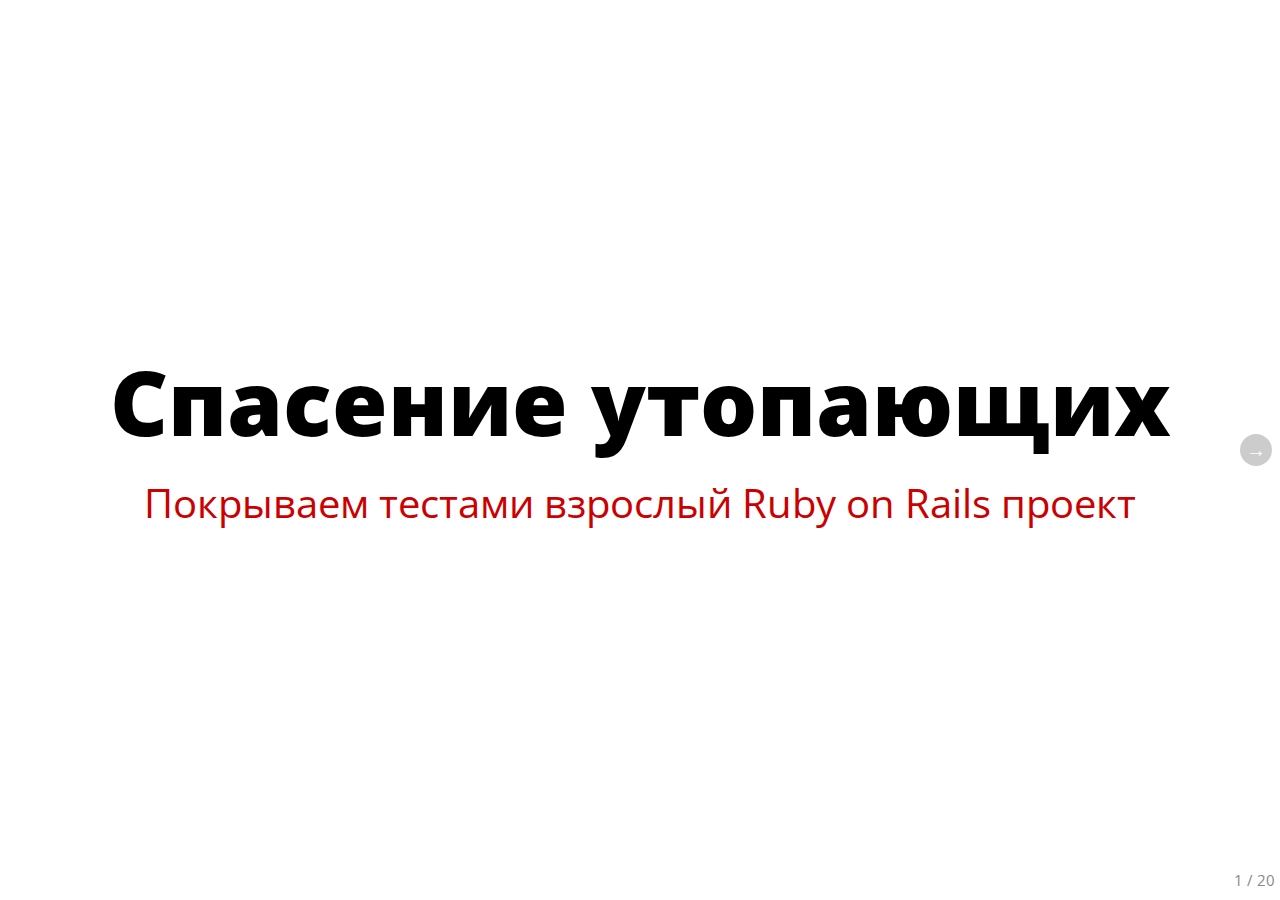
==== index.html @ 75093f3c "Renamed files" ====
<!DOCTYPE html>
<html>
  <head>
    <title>rspec_rescue_mission</title>
    <meta charset='utf-8' />
    <meta content='width=1024, user-scalable=no' name='viewport' />
    <!-- deck.js's core css -->
    <link href="deck.js/core/deck.core.css" rel="stylesheet" type="text/css"/>
    <!-- deck.js extension CSS files -->
    <link href="deck.js/extensions/codemirror/deck.codemirror.css" rel="stylesheet" type="text/css"/>
    <link href="deck.js/extensions/goto/deck.goto.css" rel="stylesheet" type="text/css"/>
    <link href="deck.js/extensions/hash/deck.hash.css" rel="stylesheet" type="text/css"/>
    <link href="deck.js/extensions/menu/deck.menu.css" rel="stylesheet" type="text/css"/>
    <link href="deck.js/extensions/navigation/deck.navigation.css" rel="stylesheet" type="text/css"/>
    <link href="deck.js/extensions/scale/deck.scale.css" rel="stylesheet" type="text/css"/>
    <link href="deck.js/extensions/status/deck.status.css" rel="stylesheet" type="text/css"/>
    <!-- all css in the css dir: Keydown CSS, your custom CSS, and themes from deck.js -->
    <link href="css/keydown.css" rel="stylesheet" type="text/css"/>
    <link href="css/default.css" rel="stylesheet" type="text/css"/>
    <link href="css/horizontal-slide.css" rel="stylesheet" type="text/css"/>
    <link href="css/rspec_rescue_mission.css" rel="stylesheet" type="text/css"/>
    <link href="css/swiss.css" rel="stylesheet" type="text/css"/>
    <!-- Modernizr (provided for legacy browsers) -->
    <script src="deck.js/support/modernizr.custom.js" type="text/javascript"></script>
  </head>
  <body class='deck-container keydown'>
    <section class='slide'>
      <div class='spacer top'></div>
      <div class='content'>
        <h1>Спасение утопающих</h1>
        
        <h2>Покрываем тестами взрослый Ruby on Rails проект</h2>
      </div>
      <div class='spacer bottom'></div>
    </section>
    <section class='slide'>
      <div class='spacer top'></div>
      <div class='content'>
        <h1>@killthekitten</h1>
        
        <h2>Николай Шебанов</h2>
      </div>
      <div class='spacer bottom'></div>
    </section>
    <section class='bottom-left full-background railsguides slide'>
      <div class='spacer top'></div>
      <div class='content'>
        <h1>Тесты естественны для RoR</h1>
      </div>
      <div class='spacer bottom'></div>
    </section>
    <section class='slide'>
      <div class='spacer top'></div>
      <div class='content'>
        <h1>И тем не менее...</h1>
      </div>
      <div class='spacer bottom'></div>
    </section>
    <section class='full-background left patsan slide'>
      <div class='spacer top'></div>
      <div class='content'>
        
      </div>
      <div class='spacer bottom'></div>
    </section>
    <section class='slide'>
      <div class='spacer top'></div>
      <div class='content'>
        <h1>Зачем?</h1>
        
        <h2>...нужны тесты, если можно и без них</h2>
      </div>
      <div class='spacer bottom'></div>
    </section>
    <section class='bablo bottom-left full-background slide'>
      <div class='spacer top'></div>
      <div class='content'>
        <h1>Тесты экономят $$$</h1>
      </div>
      <div class='spacer bottom'></div>
    </section>
    <section class='slide'>
      <div class='spacer top'></div>
      <div class='content'>
        <h1>Тогда почему их нет?</h1>
        
        <h2>(тестов)</h2>
      </div>
      <div class='spacer bottom'></div>
    </section>
    <section class='left slide'>
      <div class='spacer top'></div>
      <div class='content'>
        <h1>Тестов нет потому, что:</h1>
        
        <ol>
        <li>"Есть задачи поважнее"</li>
        <li>Мешают на стадии прототипа</li>
        <li>Команда не имеет опыта тестирования</li>
        <li>...</li>
        </ol>
      </div>
      <div class='spacer bottom'></div>
    </section>
    <section class='left slide'>
      <div class='spacer top'></div>
      <div class='content'>
        <h1>Как результат, с каждым новым релизом:</h1>
        
        <ol>
        <li>Больнее выкатывать релиз</li>
        <li>Дольше разрабатывать новые фичи</li>
        <li>Труднее рефакторить</li>
        <li>Тесты откладываются в самый дальний ящик</li>
        </ol>
      </div>
      <div class='spacer bottom'></div>
    </section>
    <section class='bottom-left full-background slide success'>
      <div class='spacer top'></div>
      <div class='content'>
        <h1>Бизнес теряет деньги</h1>
      </div>
      <div class='spacer bottom'></div>
    </section>
    <section class='bottom-right full-background slide success2'>
      <div class='spacer top'></div>
      <div class='content'>
        <h1>Программист теряет работу</h1>
      </div>
      <div class='spacer bottom'></div>
    </section>
    <section class='full-background rescue slide top-left'>
      <div class='spacer top'></div>
      <div class='content'>
        <h1>Надо спасать ситуацию</h1>
      </div>
      <div class='spacer bottom'></div>
    </section>
    <section class='left slide'>
      <div class='spacer top'></div>
      <div class='content'>
        <h1>Работа над ошибками</h1>
        
        <ul>
        <li>Спеки - не доп. задача, спеки - часть задачи</li>
        <li>Долго пишет спеки тот, кто делает это плохо</li>
        <li>"Потом допишу" Driven Development</li>
        <li>Нужно менять воркфлоу</li>
        </ul>
      </div>
      <div class='spacer bottom'></div>
    </section>
    <section class='left slide'>
      <div class='spacer top'></div>
      <div class='content'>
        <h1>Фигакс-фигакс и в продакшн</h1>
        
        <ul>
        <li>Читаем условия задачи</li>
        <li>Коммитим решение</li>
        <li>...</li>
        <li>PROFIT</li>
        </ul>
      </div>
      <div class='spacer bottom'></div>
    </section>
    <section class='left slide'>
  <div class='spacer top'></div>
  <div class='content'>
    <h1>Делаем по науке</h1>

<ul>
<li>Читаем условия задачи</li>
<li><strong>Пишем тесты</strong></li>
<li>Коммитим <strong>протестированное</strong> решение</li>
<li><strong>Code Review + CI Server</strong></li>
<li>...</li>
<li>PROFIT</li>
</ul>
  </div>
  <div class='spacer bottom'></div>
</section>
    <section class='slide'>
  <div class='spacer top'></div>
  <div class='content'>
    <h1>Инструментарий</h1>
    
    <p><textarea class='code' display='none' mode='ruby'>group :test, :development do&#x000A;  gem 'factory_girl'&#x000A;  gem 'factory_girl_rails'&#x000A;  gem 'rspec-rails'&#x000A;  #gem 'capybara'&#x000A;  #gem 'capybara-webkit'&#x000A;  gem 'rr'&#x000A;  gem 'simplecov', require: false&#x000A;  gem 'shoulda'&#x000A;  gem 'webmock'&#x000A;  gem 'simplecov', require: false&#x000A;end&#x000A;&#x000A;group :development do&#x000A;  gem 'guard-rspec'&#x000A;  gem 'terminal-notifier-guard'&#x000A;end</textarea>
</p>
  </div>
  <div class='spacer bottom'></div>
</section>
    <section class='slide'>
  <div class='spacer top'></div>
  <div class='content'>
    <h1>simplecov</h1>
    
    <p><textarea class='code' display='none' mode='ruby'>if ENV['RCOV']&#x000A;  require 'simplecov'&#x000A;  SimpleCov.start&#x000A;end</textarea>
</p>
  </div>
  <div class='spacer bottom'></div>
</section>
    <section class='full-background simplecov slide'>
      <div class='spacer top'></div>
      <div class='content'>
        
      </div>
      <div class='spacer bottom'></div>
    </section>
    <section class='slide'>
      <div class='spacer top'></div>
      <div class='content'>
        <h1>Спасибо!</h1>
        
        <h2>Вопросы?</h2>
        
        <h2>@killthekitten, <a href="http://killtekitten.github.io/testing_from_scratch_talk/">http://killthekitten.github.io/testing_from_scratch_talk/</a></h2>
      </div>
      <div class='spacer bottom'></div>
    </section>
    <!-- deck.js navigation extension -->
    <a class='deck-prev-link' href='#' title='Previous'>&#8592;</a>
    <a class='deck-next-link' href='#' title='Next'>&#8594;</a>
    <!-- deck.js hash extension -->
    <a class='deck-permalink' href='.' title='Permalink to this slide'>#</a>
    <!-- deck.js status extension -->
    <p class='deck-status'>
      <span class='deck-status-current'></span>
      /
      <span class='deck-status-total'></span>
    </p>
    <!-- jQuery & deck.js -->
    <script src="deck.js/support/jquery.1.6.4.min.js" type="text/javascript"></script>
    <script src="deck.js/core/deck.core.js" type="text/javascript"></script>
    <!-- deck.js extension JS files -->
    <script src="deck.js/extensions/codemirror/codemirror.js" type="text/javascript"></script>
    <script src="deck.js/extensions/codemirror/deck.codemirror.js" type="text/javascript"></script>
    <script src="deck.js/extensions/codemirror/mode/clike/clike.js" type="text/javascript"></script>
    <script src="deck.js/extensions/codemirror/mode/clojure/clojure.js" type="text/javascript"></script>
    <script src="deck.js/extensions/codemirror/mode/coffeescript/coffeescript.js" type="text/javascript"></script>
    <script src="deck.js/extensions/codemirror/mode/css/css.js" type="text/javascript"></script>
    <script src="deck.js/extensions/codemirror/mode/diff/diff.js" type="text/javascript"></script>
    <script src="deck.js/extensions/codemirror/mode/haskell/haskell.js" type="text/javascript"></script>
    <script src="deck.js/extensions/codemirror/mode/htmlmixed/htmlmixed.js" type="text/javascript"></script>
    <script src="deck.js/extensions/codemirror/mode/javascript/javascript.js" type="text/javascript"></script>
    <script src="deck.js/extensions/codemirror/mode/lua/lua.js" type="text/javascript"></script>
    <script src="deck.js/extensions/codemirror/mode/php/php.js" type="text/javascript"></script>
    <script src="deck.js/extensions/codemirror/mode/plsql/plsql.js" type="text/javascript"></script>
    <script src="deck.js/extensions/codemirror/mode/python/python.js" type="text/javascript"></script>
    <script src="deck.js/extensions/codemirror/mode/r/r.js" type="text/javascript"></script>
    <script src="deck.js/extensions/codemirror/mode/rst/rst.js" type="text/javascript"></script>
    <script src="deck.js/extensions/codemirror/mode/ruby/ruby.js" type="text/javascript"></script>
    <script src="deck.js/extensions/codemirror/mode/scheme/scheme.js" type="text/javascript"></script>
    <script src="deck.js/extensions/codemirror/mode/smalltalk/smalltalk.js" type="text/javascript"></script>
    <script src="deck.js/extensions/codemirror/mode/sparql/sparql.js" type="text/javascript"></script>
    <script src="deck.js/extensions/codemirror/mode/stex/stex.js" type="text/javascript"></script>
    <script src="deck.js/extensions/codemirror/mode/velocity/velocity.js" type="text/javascript"></script>
    <script src="deck.js/extensions/codemirror/mode/xml/xml.js" type="text/javascript"></script>
    <script src="deck.js/extensions/codemirror/mode/xmlpure/xmlpure.js" type="text/javascript"></script>
    <script src="deck.js/extensions/codemirror/mode/yaml/yaml.js" type="text/javascript"></script>
    <script src="deck.js/extensions/goto/deck.goto.js" type="text/javascript"></script>
    <script src="deck.js/extensions/hash/deck.hash.js" type="text/javascript"></script>
    <script src="deck.js/extensions/menu/deck.menu.js" type="text/javascript"></script>
    <script src="deck.js/extensions/navigation/deck.navigation.js" type="text/javascript"></script>
    <script src="deck.js/extensions/scale/deck.scale.js" type="text/javascript"></script>
    <script src="deck.js/extensions/status/deck.status.js" type="text/javascript"></script>
    <!-- your custom JS here, including call to initialize deck.js-codemirror -->
    <script src="js/rspec_rescue_mission.js" type="text/javascript"></script>
    <!-- Initialize the deck. -->
    <script type='text/javascript'>
      $(function() { $.deck('.slide'); });
    </script>
  </body>
</html>
---- deck.js/core/deck.core.css ----
html {
  height: 100%;
}

.deck-container {
  position: relative;
  height: 100%;
  width: 70%;
  margin: 0 auto;
  padding: 0 48px;
  font-size: 16px;
  line-height: 1.25;
  overflow: hidden;
  /* Resets and base styles from HTML5 Boilerplate */
  /* End HTML5 Boilerplate adaptations */
}
.js .deck-container {
  visibility: hidden;
}
.ready .deck-container {
  visibility: visible;
}
.touch .deck-container {
  -webkit-text-size-adjust: none;
}
.deck-container div, .deck-container span, .deck-container object, .deck-container iframe,
.deck-container h1, .deck-container h2, .deck-container h3, .deck-container h4, .deck-container h5, .deck-container h6, .deck-container p, .deck-container blockquote, .deck-container pre,
.deck-container abbr, .deck-container address, .deck-container cite, .deck-container code, .deck-container del, .deck-container dfn, .deck-container em, .deck-container img, .deck-container ins, .deck-container kbd, .deck-container q, .deck-container samp,
.deck-container small, .deck-container strong, .deck-container sub, .deck-container sup, .deck-container var, .deck-container b, .deck-container i, .deck-container dl, .deck-container dt, .deck-container dd, .deck-container ol, .deck-container ul, .deck-container li,
.deck-container fieldset, .deck-container form, .deck-container label, .deck-container legend,
.deck-container table, .deck-container caption, .deck-container tbody, .deck-container tfoot, .deck-container thead, .deck-container tr, .deck-container th, .deck-container td,
.deck-container article, .deck-container aside, .deck-container canvas, .deck-container details, .deck-container figcaption, .deck-container figure,
.deck-container footer, .deck-container header, .deck-container hgroup, .deck-container menu, .deck-container nav, .deck-container section, .deck-container summary,
.deck-container time, .deck-container mark, .deck-container audio, .deck-container video {
  margin: 0;
  padding: 0;
  border: 0;
  font-size: 100%;
  font: inherit;
  vertical-align: baseline;
}
.deck-container article, .deck-container aside, .deck-container details, .deck-container figcaption, .deck-container figure,
.deck-container footer, .deck-container header, .deck-container hgroup, .deck-container menu, .deck-container nav, .deck-container section {
  display: block;
}
.deck-container blockquote, .deck-container q {
  quotes: none;
}
.deck-container blockquote:before, .deck-container blockquote:after, .deck-container q:before, .deck-container q:after {
  content: "";
  content: none;
}
.deck-container ins {
  background-color: #ff9;
  color: #000;
  text-decoration: none;
}
.deck-container mark {
  background-color: #ff9;
  color: #000;
  font-style: italic;
  font-weight: bold;
}
.deck-container del {
  text-decoration: line-through;
}
.deck-container abbr[title], .deck-container dfn[title] {
  border-bottom: 1px dotted;
  cursor: help;
}
.deck-container table {
  border-collapse: collapse;
  border-spacing: 0;
}
.deck-container hr {
  display: block;
  height: 1px;
  border: 0;
  border-top: 1px solid #ccc;
  margin: 1em 0;
  padding: 0;
}
.deck-container input, .deck-container select {
  vertical-align: middle;
}
.deck-container select, .deck-container input, .deck-container textarea, .deck-container button {
  font: 99% sans-serif;
}
.deck-container pre, .deck-container code, .deck-container kbd, .deck-container samp {
  font-family: monospace, sans-serif;
}
.deck-container a {
  -webkit-tap-highlight-color: rgba(0, 0, 0, 0);
}
.deck-container a:hover, .deck-container a:active {
  outline: none;
}
.deck-container ul, .deck-container ol {
  margin-left: 2em;
  vertical-align: top;
}
.deck-container ol {
  list-style-type: decimal;
}
.deck-container nav ul, .deck-container nav li {
  margin: 0;
  list-style: none;
  list-style-image: none;
}
.deck-container small {
  font-size: 85%;
}
.deck-container strong, .deck-container th {
  font-weight: bold;
}
.deck-container td {
  vertical-align: top;
}
.deck-container sub, .deck-container sup {
  font-size: 75%;
  line-height: 0;
  position: relative;
}
.deck-container sup {
  top: -0.5em;
}
.deck-container sub {
  bottom: -0.25em;
}
.deck-container textarea {
  overflow: auto;
}
.ie6 .deck-container legend, .ie7 .deck-container legend {
  margin-left: -7px;
}
.deck-container input[type="radio"] {
  vertical-align: text-bottom;
}
.deck-container input[type="checkbox"] {
  vertical-align: bottom;
}
.deck-container .ie7 input[type="checkbox"] {
  vertical-align: baseline;
}
.deck-container .ie6 input {
  vertical-align: text-bottom;
}
.deck-container label, .deck-container input[type="button"], .deck-container input[type="submit"], .deck-container input[type="image"], .deck-container button {
  cursor: pointer;
}
.deck-container button, .deck-container input, .deck-container select, .deck-container textarea {
  margin: 0;
}
.deck-container input:invalid, .deck-container textarea:invalid {
  border-radius: 1px;
  -moz-box-shadow: 0px 0px 5px red;
  -webkit-box-shadow: 0px 0px 5px red;
  box-shadow: 0px 0px 5px red;
}
.deck-container input:invalid .no-boxshadow, .deck-container textarea:invalid .no-boxshadow {
  background-color: #f0dddd;
}
.deck-container button {
  width: auto;
  overflow: visible;
}
.ie7 .deck-container img {
  -ms-interpolation-mode: bicubic;
}
.deck-container, .deck-container select, .deck-container input, .deck-container textarea {
  color: #444;
}
.deck-container a {
  color: #607890;
}
.deck-container a:hover, .deck-container a:focus {
  color: #036;
}
.deck-container a:link {
  -webkit-tap-highlight-color: #fff;
}
.deck-container h1 {
  font-size: 4.5em;
  font-weight: bold;
  /*text-align: center;*/
  padding-top: 1em;
}
.csstransforms .deck-container h1 {
  padding: 0 48px;
  position: absolute;
  left: 0;
  right: 0;
  top: 50%;
  -webkit-transform: translate3d(0, -50%, 0);
  -moz-transform: translate(0, -50%);
  -ms-transform: translate(0, -50%);
  -o-transform: translate(0, -50%);
  transform: translate3d(0, -50%, 0);
}
.deck-container h2 {
  font-size: 2.25em;
  font-weight: bold;
  padding-top: .5em;
  margin: 0 0 .66666em 0;
  border-bottom: 3px solid #888;
}
.deck-container h3 {
  font-size: 1.4375em;
  font-weight: bold;
  margin-bottom: .30435em;
}
.deck-container h4 {
  font-size: 1.25em;
  font-weight: bold;
  margin-bottom: .25em;
}
.deck-container h5 {
  font-size: 1.125em;
  font-weight: bold;
  margin-bottom: .2222em;
}
.deck-container h6 {
  font-size: 1em;
  font-weight: bold;
}
.deck-container img, .deck-container iframe, .deck-container video {
  display: block;
  max-width: 100%;
}
.deck-container video, .deck-container iframe, .deck-container img {
  display: block;
  margin: 0 auto;
}
.deck-container p, .deck-container blockquote, .deck-container iframe, .deck-container img, .deck-container ul, .deck-container ol, .deck-container pre, .deck-container video {
  margin-bottom: 1em;
}
.deck-container pre {
  white-space: pre;
  white-space: pre-wrap;
  word-wrap: break-word;
  padding: 1em;
  border: 1px solid #888;
}
.deck-container em {
  font-style: italic;
}
.deck-container li {
  padding: .25em 0;
  vertical-align: middle;
}
.deck-container.deck-loading {
  display: none;
}

.slide {
  width: auto;
  min-height: 100%;
  position: relative;
}

.deck-before, .deck-previous, .deck-next, .deck-after {
  position: absolute;
  left: -999em;
  top: -999em;
}

.deck-current {
  z-index: 2;
}

.slide .slide {
  visibility: hidden;
  position: static;
  min-height: 0;
}

.deck-child-current {
  position: static;
  z-index: 2;
}
.deck-child-current .slide {
  visibility: hidden;
}
.deck-child-current .deck-previous, .deck-child-current .deck-before, .deck-child-current .deck-current {
  visibility: visible;
}

body.deck-container {
  overflow: visible;
}

@media all and (orientation:portrait) {}
@media all and (orientation:landscape) {}
@media screen and (max-device-width: 480px) {
  /* html { -webkit-text-size-adjust:none; -ms-text-size-adjust:none; } */
}

@media print {
  * {
    background: transparent !important;
    color: black !important;
    text-shadow: none !important;
    filter: none !important;
    -ms-filter: none !important;
    -webkit-box-reflect: none !important;
    -moz-box-reflect: none !important;
    -webkit-box-shadow: none !important;
    -moz-box-shadow: none !important;
    box-shadow: none !important;
  }
  * :before, * :after {
    display: none !important;
  }

  a, a:visited {
    color: #444 !important;
    text-decoration: underline;
  }

  a[href]:after {
    content: " (" attr(href) ")";
  }

  abbr[title]:after {
    content: " (" attr(title) ")";
  }

  .ir a:after, a[href^="javascript:"]:after, a[href^="#"]:after {
    content: "";
  }

  pre, blockquote {
    border: 1px solid #999;
    page-break-inside: avoid;
  }

  thead {
    display: table-header-group;
  }

  tr, img {
    page-break-inside: avoid;
  }

  @page {
    margin: 0.5cm;
}

  p, h2, h3 {
    orphans: 3;
    widows: 3;
  }

  h2, h3 {
    page-break-after: avoid;
  }

  .slide {
    position: static !important;
    visibility: visible !important;
    display: block !important;
    -webkit-transform: none !important;
    -moz-transform: none !important;
    -o-transform: none !important;
    -ms-transform: none !important;
    transform: none !important;
    opacity:1 !important;
  }

  h1 {
    -webkit-transform: none !important;
    -moz-transform: none !important;
    -o-transform: none !important;
    -ms-transform: none !important;
    transform: none !important;
    padding: 0 !important;
    position: static !important;
  }

  .deck-container > .slide {
    page-break-after: always;
  }

  .deck-container {
    width: 100% !important;
    height: auto !important;
    padding: 0 !important;
    display: block !important;
  }

  script {
    display: none;
  }
}
---- deck.js/extensions/codemirror/deck.codemirror.css ----
.deck-container .slide {
  font-weight: normal; }
  .deck-container .slide .deck-codemirror-result {
    border: 1px solid #ddd;
    border-top: none;
    padding: 10px;
    font-family: monospace; }
  .deck-container .slide .CodeMirror {
    line-height: 1em;
    font-family: monospace;
    overflow: auto;
    height: 100%;
    border: 1px solid #ddd; }
    .deck-container .slide .CodeMirror .button {
      padding: 5px;
      cursor: pointer;
      background-color: #ddd;
      position: relative;
      float: right;
      font-size: 11px;
      line-height: 16px;
      padding: 2px 6px;
      margin-bottom: -20px;
      margin-right: 10px;
      border-radius: 4px;
      -moz-border-radius: 4px;
      -webkit-border-radius: 4px;
      z-index: 1;
      top: 8px; }
    .deck-container .slide .CodeMirror .button:hover {
      background-color: #eee; }
  .deck-container .slide .CodeMirror-scroll {
    /* overflow: auto; */
    /* This is needed to prevent an IE[67] bug where the scrolled content
       is visible outside of the scrolling box. */
    position: relative;
    height: auto;
    overflow-y: hidden;
    overflow-x: auto;
    width: 100%; }
  .deck-container .slide .CodeMirror-gutter {
    position: absolute;
    left: 0;
    top: 0;
    z-index: 10;
    background-color: #f7f7f7;
    border-right: 1px solid #eee;
    min-width: 2em;
    height: 100%; }
  .deck-container .slide .CodeMirror-gutter-text {
    color: #aaa;
    text-align: right;
    padding: .4em .2em .4em .4em; }
  .deck-container .slide .CodeMirror-lines {
    padding: .4em; }
  .deck-container .slide .CodeMirror pre {
    -moz-border-radius: 0;
    -webkit-border-radius: 0;
    -o-border-radius: 0;
    border-radius: 0;
    border-width: 0;
    margin: 0;
    padding: 0;
    background: transparent;
    font-family: inherit;
    font-size: inherit;
    padding: 0;
    margin: 0;
    white-space: pre;
    word-wrap: normal; }
  .deck-container .slide .CodeMirror textarea {
    font-family: inherit !important;
    font-size: inherit !important; }
  .deck-container .slide .CodeMirror-cursor {
    z-index: 10;
    position: absolute;
    visibility: hidden;
    border-left: 1px solid black !important; }
  .deck-container .slide .CodeMirror-focused .CodeMirror-cursor {
    visibility: visible; }
  .deck-container .slide span.CodeMirror-selected {
    background: #ccc !important;
    color: HighlightText !important; }
  .deck-container .slide .CodeMirror-focused span.CodeMirror-selected {
    background: Highlight !important; }
  .deck-container .slide .CodeMirror-matchingbracket {
    color: #0f0 !important; }
  .deck-container .slide .CodeMirror-nonmatchingbracket {
    color: #f22 !important; }
---- deck.js/extensions/goto/deck.goto.css ----
.deck-container .goto-form {
  position: absolute;
  z-index: 3;
  bottom: 10px;
  left: 50%;
  height: 1.75em;
  margin: 0 0 0 -7.125em;
  line-height: 1.75em;
  padding: 0.625em;
  display: none;
  background: #ccc;
  overflow: hidden;
}
.borderradius .deck-container .goto-form {
  -webkit-border-radius: 10px;
  -moz-border-radius: 10px;
  border-radius: 10px;
}
.deck-container .goto-form label {
  font-weight: bold;
}
.deck-container .goto-form label, .deck-container .goto-form input {
  display: inline-block;
  font-family: inherit;
}

.deck-goto .goto-form {
  display: block;
}

#goto-slide {
  width: 4.375em;
  margin: 0 0.625em;
  height: 1.4375em;
}

@media print {
  .goto-form, #goto-slide {
    display: none !important;
  }
}
---- deck.js/extensions/hash/deck.hash.css ----
.deck-container .deck-permalink {
  display: none;
  position: absolute;
  z-index: 4;
  bottom: 30px;
  right: 0;
  width: 48px;
  text-align: center;
}

.no-history .deck-container:hover .deck-permalink {
  display: block;
}
---- deck.js/extensions/menu/deck.menu.css ----
.deck-menu > .slide {
  float: left;
  width: 22%;
  height: 22%;
  min-height: 0;
  margin: 1%;
  font-size: 0.22em;
  overflow: hidden;
  padding: 0 0.5%;
}
.deck-menu .slide {
  background: #eee;
  position: relative;
  left: 0;
  top: 0;
  visibility: visible;
  cursor: pointer;
}
.deck-menu iframe, .deck-menu img, .deck-menu video {
  max-width: 100%;
}
.deck-menu .deck-current, .no-touch .deck-menu .slide:hover {
  background: #ddf;
}
---- deck.js/extensions/navigation/deck.navigation.css ----
.deck-container .deck-prev-link, .deck-container .deck-next-link {
  display: none;
  position: absolute;
  z-index: 3;
  top: 50%;
  width: 32px;
  height: 32px;
  margin-top: -16px;
  font-size: 20px;
  font-weight: bold;
  line-height: 32px;
  vertical-align: middle;
  text-align: center;
  text-decoration: none;
  color: #fff;
  background: #888;
}
.borderradius .deck-container .deck-prev-link, .borderradius .deck-container .deck-next-link {
  -webkit-border-radius: 16px;
  -moz-border-radius: 16px;
  border-radius: 16px;
}
.deck-container .deck-prev-link:hover, .deck-container .deck-prev-link:focus, .deck-container .deck-prev-link:active, .deck-container .deck-prev-link:visited, .deck-container .deck-next-link:hover, .deck-container .deck-next-link:focus, .deck-container .deck-next-link:active, .deck-container .deck-next-link:visited {
  color: #fff;
}
.deck-container .deck-prev-link {
  left: 8px;
}
.deck-container .deck-next-link {
  right: 8px;
}
.deck-container:hover .deck-prev-link, .deck-container:hover .deck-next-link {
  display: block;
}
.deck-container:hover .deck-prev-link.deck-nav-disabled, .touch .deck-container:hover .deck-prev-link, .deck-container:hover .deck-next-link.deck-nav-disabled, .touch .deck-container:hover .deck-next-link {
  display: none;
}

@media print {
  .deck-prev-link, .deck-next-link {
    display: none !important;
  }
}
---- deck.js/extensions/scale/deck.scale.css ----
.csstransforms .deck-container.deck-scale {
  width: auto;
  -webkit-transform-origin: 50% 0;
  -moz-transform-origin: 50% 0;
  -o-transform-origin: 50% 0;
  -ms-transform-origin: 50% 0;
  transform-origin: 50% 0;
}
.csstransforms .deck-container.deck-scale.deck-menu {
  width: 70%;
  -webkit-transform: none !important;
  -moz-transform: none !important;
  -o-transform: none !important;
  -ms-transform: none !important;
  transform: none !important;
}
---- deck.js/extensions/status/deck.status.css ----
.deck-container .deck-status {
  position: absolute;
  bottom: 10px;
  right: 5px;
  color: #888;
  z-index: 3;
  margin: 0;
}

@media print {
  .deck-status {
    display: none;
  }
}
---- css/keydown.css ----
@import url(http://fonts.googleapis.com/css?family=Open+Sans:400,700,800);
/* Reset deck.core.css */
.keydown.deck-container h1 {
  font-weight: normal;
  text-align: left;
  padding-top: 0; }

/* Reset deck.core.css */
.csstransforms .deck-container .slide h1 {
  padding: 0;
  left: auto;
  right: auto;
  top: auto;
  position: relative;
  -webkit-transform: none;
  -moz-transform: none;
  -ms-transform: none;
  -o-transform: none;
  transform: none; }
.csstransforms .deck-container .slide h2 {
  border: none; }

html {
  font-size: 20px; }

body {
  height: 100%;
  margin: 0;
  padding: 0;
  background-color: #d7d7d7; }

.keydown.deck-container {
  display: -webkit-box;
  display: -moz-box;
  display: -ms-box;
  display: box;
  -webkit-box-orient: vertical;
  -moz-box-orient: vertical;
  -ms-box-orient: vertical;
  box-orient: vertical;
  -webkit-box-align: center;
  -moz-box-align: center;
  -ms-box-align: center;
  box-align: center;
  -webkit-box-pack: center;
  -moz-box-pack: center;
  -ms-box-pack: center;
  box-pack: center; }
  .keydown.deck-container h1 {
    font-family: "Open Sans", "Helvetica Neue", sans-serif;
    font-size: 4.5rem;
    font-weight: 800;
    color: black;
    text-align: none; }
  .keydown.deck-container h2, .keydown.deck-container h3, .keydown.deck-container h4, .keydown.deck-container h5, .keydown.deck-container p, .keydown.deck-container li {
    font-family: "Open Sans", "Helvetica Neue", sans-serif;
    font-weight: normal; }
  .keydown.deck-container h2 {
    font-size: 3.75rem; }
  .keydown.deck-container h3 {
    font-size: 3rem; }
  .keydown.deck-container h4 {
    font-size: 2.25rem; }
  .keydown.deck-container p, .keydown.deck-container li {
    font-size: 2rem; }
  .keydown.deck-container .deck-status {
    font-size: .75rem; }
  .keydown.deck-container .slide {
    display: -webkit-box;
    display: -moz-box;
    display: -ms-box;
    display: box;
    -webkit-box-orient: vertical;
    -moz-box-orient: vertical;
    -ms-box-orient: vertical;
    box-orient: vertical;
    -webkit-box-align: center;
    -moz-box-align: center;
    -ms-box-align: center;
    box-align: center;
    -webkit-box-pack: center;
    -moz-box-pack: center;
    -ms-box-pack: center;
    box-pack: center;
    background-color: white; }
    .keydown.deck-container .slide.full-background {
      -webkit-background-size: cover;
      -moz-background-size: cover;
      -o-background-size: cover;
      background-size: cover;
      display: -webkit-box;
      display: -moz-box;
      display: -ms-box;
      display: box;
      -webkit-box-orient: vertical;
      -moz-box-orient: vertical;
      -ms-box-orient: vertical;
      box-orient: vertical;
      -webkit-box-align: start;
      -moz-box-align: start;
      -ms-box-align: start;
      box-align: start;
      -webkit-box-pack: start;
      -moz-box-pack: start;
      -ms-box-pack: start;
      box-pack: start; }
      .keydown.deck-container .slide.full-background.railsguides {
        background-image: url(../images/railsguides.png); }
      .keydown.deck-container .slide.full-background.patsan {
        background-image: url(../images/patsan.png); }
      .keydown.deck-container .slide.full-background.bablo {
        background-image: url(../images/bablo.jpg); }
      .keydown.deck-container .slide.full-background.success {
        background-image: url(../images/success.png); }
      .keydown.deck-container .slide.full-background.success2 {
        background-image: url(../images/success2.jpg); }
      .keydown.deck-container .slide.full-background.rescue {
        background-image: url(../images/rescue.jpg); }
      .keydown.deck-container .slide.full-background.simplecov {
        background-image: url(../images/simplecov.png); }
      .keydown.deck-container .slide.full-background h1 {
        display: inline;
        position: absolute;
        background-color: rgba(0, 0, 0, 0.7);
        font-weight: normal;
        font-size: 3.5rem;
        padding: 1rem;
        color: #eee; }
      .keydown.deck-container .slide.full-background.bottom-left h1 {
        left: 0;
        bottom: 20%; }
      .keydown.deck-container .slide.full-background.top-left h1 {
        left: 0;
        top: 20%; }
      .keydown.deck-container .slide.full-background.bottom-right h1 {
        right: 0;
        bottom: 20%; }
      .keydown.deck-container .slide.full-background.top-right h1 {
        right: 0;
        top: 20%; }
    .keydown.deck-container .slide.left {
      display: -webkit-box;
      display: -moz-box;
      display: -ms-box;
      display: box;
      -webkit-box-orient: vertical;
      -moz-box-orient: vertical;
      -ms-box-orient: vertical;
      box-orient: vertical;
      -webkit-box-align: start;
      -moz-box-align: start;
      -ms-box-align: start;
      box-align: start;
      -webkit-box-pack: start;
      -moz-box-pack: start;
      -ms-box-pack: start;
      box-pack: start; }
      .keydown.deck-container .slide.left .spacer.top {
        -webkit-box-flex: 1;
        -moz-box-flex: 1;
        -ms-box-flex: 1;
        box-flex: 1; }
      .keydown.deck-container .slide.left .spacer.bottom {
        -webkit-box-flex: 5;
        -moz-box-flex: 5;
        -ms-box-flex: 5;
        box-flex: 5; }
      .keydown.deck-container .slide.left .content {
        display: -webkit-box;
        display: -moz-box;
        display: -ms-box;
        display: box;
        -webkit-box-orient: vertical;
        -moz-box-orient: vertical;
        -ms-box-orient: vertical;
        box-orient: vertical;
        -webkit-box-align: start;
        -moz-box-align: start;
        -ms-box-align: start;
        box-align: start;
        -webkit-box-pack: start;
        -moz-box-pack: start;
        -ms-box-pack: start;
        box-pack: start; }
        .keydown.deck-container .slide.left .content > * {
          display: -webkit-box;
          display: -moz-box;
          display: -ms-box;
          display: box;
          -webkit-box-orient: vertical;
          -moz-box-orient: vertical;
          -ms-box-orient: vertical;
          box-orient: vertical;
          -webkit-box-align: start;
          -moz-box-align: start;
          -ms-box-align: start;
          box-align: start;
          -webkit-box-pack: start;
          -moz-box-pack: start;
          -ms-box-pack: start;
          box-pack: start; }
    .keydown.deck-container .slide .content {
      display: -webkit-box;
      display: -moz-box;
      display: -ms-box;
      display: box;
      -webkit-box-orient: vertical;
      -moz-box-orient: vertical;
      -ms-box-orient: vertical;
      box-orient: vertical;
      -webkit-box-align: center;
      -moz-box-align: center;
      -ms-box-align: center;
      box-align: center;
      -webkit-box-pack: center;
      -moz-box-pack: center;
      -ms-box-pack: center;
      box-pack: center; }
      .keydown.deck-container .slide .content > * {
        display: -webkit-box;
        display: -moz-box;
        display: -ms-box;
        display: box;
        -webkit-box-orient: vertical;
        -moz-box-orient: vertical;
        -ms-box-orient: vertical;
        box-orient: vertical;
        -webkit-box-align: center;
        -moz-box-align: center;
        -ms-box-align: center;
        box-align: center;
        -webkit-box-pack: center;
        -moz-box-pack: center;
        -ms-box-pack: center;
        box-pack: center; }
      .keydown.deck-container .slide .content .CodeMirror {
        font-size: 1rem; }
    .keydown.deck-container .slide .attribution {
      -webkit-background-size: contain;
      -moz-background-size: contain;
      -o-background-size: contain;
      background-size: contain;
      position: absolute;
      bottom: 0;
      font-size: 1.25rem;
      font-family: "Open Sans", "Helvetica Neue", sans-serif; }
      .keydown.deck-container .slide .attribution.flickr {
        background: url(../images/flickr.png) left top no-repeat;
        padding-left: 60px; }
      .keydown.deck-container .slide .attribution.cc {
        background: url(../images/cc.large.png) left top no-repeat;
        padding-left: 36px; }
      .keydown.deck-container .slide .attribution a {
        color: #c7c7c7; }
---- css/default.css ----
.cm-s-default span.cm-keyword {color: #708;}
.cm-s-default span.cm-atom {color: #219;}
.cm-s-default span.cm-number {color: #164;}
.cm-s-default span.cm-def {color: #00f;}
.cm-s-default span.cm-variable {color: black;}
.cm-s-default span.cm-variable-2 {color: #05a;}
.cm-s-default span.cm-variable-3 {color: #0a5;}
.cm-s-default span.cm-property {color: black;}
.cm-s-default span.cm-operator {color: black;}
.cm-s-default span.cm-comment {color: #a50;}
.cm-s-default span.cm-string {color: #a11;}
.cm-s-default span.cm-string-2 {color: #f50;}
.cm-s-default span.cm-meta {color: #555;}
.cm-s-default span.cm-error {color: #f00;}
.cm-s-default span.cm-qualifier {color: #555;}
.cm-s-default span.cm-builtin {color: #30a;}
.cm-s-default span.cm-bracket {color: #cc7;}
.cm-s-default span.cm-tag {color: #170;}
.cm-s-default span.cm-attribute {color: #00c;}
---- css/horizontal-slide.css ----
.csstransitions.csstransforms {
  overflow-x: hidden;
}
.csstransitions.csstransforms .deck-container > .slide {
  -webkit-transition: -webkit-transform 500ms ease-in-out;
  -moz-transition: -moz-transform 500ms ease-in-out;
  -ms-transition: -ms-transform 500ms ease-in-out;
  -o-transition: -o-transform 500ms ease-in-out;
  transition: transform 500ms ease-in-out;
}
.csstransitions.csstransforms .deck-container:not(.deck-menu) > .slide {
  position: absolute;
  top: 0;
  left: 0;
  -webkit-box-sizing: border-box;
  -moz-box-sizing: border-box;
  box-sizing: border-box;
  width: 100%;
  padding: 0 48px;
}
.csstransitions.csstransforms .deck-container:not(.deck-menu) > .slide .slide {
  position: relative;
  left: 0;
  top: 0;
  -webkit-transition: -webkit-transform 500ms ease-in-out, opacity 500ms ease-in-out;
  -moz-transition: -moz-transform 500ms ease-in-out, opacity 500ms ease-in-out;
  -ms-transition: -ms-transform 500ms ease-in-out, opacity 500ms ease-in-out;
  -o-transition: -o-transform 500ms ease-in-out, opacity 500ms ease-in-out;
  transition: -webkit-transform 500ms ease-in-out, opacity 500ms ease-in-out;
}
.csstransitions.csstransforms .deck-container:not(.deck-menu) > .slide .deck-next, .csstransitions.csstransforms .deck-container:not(.deck-menu) > .slide .deck-after {
  visibility: visible;
  -webkit-transform: translate3d(200%, 0, 0);
  -moz-transform: translate(200%, 0);
  -ms-transform: translate(200%, 0);
  -o-transform: translate(200%, 0);
  transform: translate3d(200%, 0, 0);
}
.csstransitions.csstransforms .deck-container:not(.deck-menu) > .slide .deck-before, .csstransitions.csstransforms .deck-container:not(.deck-menu) > .slide .deck-previous {
  opacity: 0.4;
}
.csstransitions.csstransforms .deck-container:not(.deck-menu) > .deck-previous {
  -webkit-transform: translate3d(-200%, 0, 0);
  -moz-transform: translate(-200%, 0);
  -ms-transform: translate(-200%, 0);
  -o-transform: translate(-200%, 0);
  transform: translate3d(-200%, 0, 0);
}
.csstransitions.csstransforms .deck-container:not(.deck-menu) > .deck-before {
  -webkit-transform: translate3d(-400%, 0, 0);
  -moz-transform: translate(-400%, 0);
  -ms-transform: translate(-400%, 0);
  -o-transform: translate(-400%, 0);
  transform: translate3d(-400%, 0, 0);
}
.csstransitions.csstransforms .deck-container:not(.deck-menu) > .deck-next {
  -webkit-transform: translate3d(200%, 0, 0);
  -moz-transform: translate(200%, 0);
  -ms-transform: translate(200%, 0);
  -o-transform: translate(200%, 0);
  transform: translate3d(200%, 0, 0);
}
.csstransitions.csstransforms .deck-container:not(.deck-menu) > .deck-after {
  -webkit-transform: translate3d(400%, 0, 0);
  -moz-transform: translate(400%, 0);
  -ms-transform: translate(400%, 0);
  -o-transform: translate(400%, 0);
  transform: translate3d(400%, 0, 0);
}
.csstransitions.csstransforms .deck-container:not(.deck-menu) > .deck-before .slide, .csstransitions.csstransforms .deck-container:not(.deck-menu) > .deck-previous .slide {
  visibility: visible;
}
.csstransitions.csstransforms .deck-container:not(.deck-menu) > .deck-child-current {
  -webkit-transform: none;
  -moz-transform: none;
  -ms-transform: none;
  -o-transform: none;
  transform: none;
}
---- css/rspec_rescue_mission.css ----
/* Custom CSS for your KeyDown presentation here */

/* Uncomment to turn off deck.js navigation */
/*.deck-prev-link,*/
/*.deck-next-link {*/
    /*display: none;*/
/*}*/

/* Uncomment to turn off deck.js status */
/*.deck-status {*/
    /*display: none;*/
/*}*/

.keydown.deck-container h2 {
  font-size: 2rem;
}
---- css/swiss.css ----
.deck-container {
  font-family: "Helvetica Neue", sans-serif;
  font-size: 1.25em;
  background: #fff;
}
.deck-container .slide {
  background: #fff;
}
.deck-container h1 {
  color: #000;
}
.deck-container h2 {
  color: #c00;
  border-bottom-color: #ccc;
}
.deck-container h3 {
  color: #888;
}
.deck-container pre {
  border-color: #ccc;
}
.deck-container code {
  color: #888;
}
.deck-container blockquote {
  font-size: 2em;
  font-style: italic;
  padding: 1em 2em;
  color: #000;
  border-left: 5px solid #ccc;
}
.deck-container blockquote p {
  margin: 0;
}
.deck-container blockquote cite {
  font-size: .5em;
  font-style: normal;
  font-weight: bold;
  color: #888;
}
.deck-container ::-moz-selection {
  background: #c00;
  color: #fff;
}
.deck-container ::selection {
  background: #c00;
  color: #fff;
}
.deck-container a, .deck-container a:hover, .deck-container a:focus, .deck-container a:active, .deck-container a:visited {
  color: #c00;
  text-decoration: none;
}
.deck-container a:hover, .deck-container a:focus {
  text-decoration: underline;
}
.deck-container .deck-prev-link, .deck-container .deck-next-link {
  background: #ccc;
  font-family: serif;
}
.deck-container .deck-prev-link, .deck-container .deck-prev-link:hover, .deck-container .deck-prev-link:focus, .deck-container .deck-prev-link:active, .deck-container .deck-prev-link:visited, .deck-container .deck-next-link, .deck-container .deck-next-link:hover, .deck-container .deck-next-link:focus, .deck-container .deck-next-link:active, .deck-container .deck-next-link:visited {
  color: #fff;
}
.deck-container .deck-prev-link:hover, .deck-container .deck-prev-link:focus, .deck-container .deck-next-link:hover, .deck-container .deck-next-link:focus {
  background: #c00;
  text-decoration: none;
}
.deck-container .deck-status {
  font-size: 0.6666em;
}
.deck-container.deck-menu .slide {
  background: #eee;
}
.deck-container.deck-menu .deck-current, .no-touch .deck-container.deck-menu .slide:hover {
  background: #ddf;
}
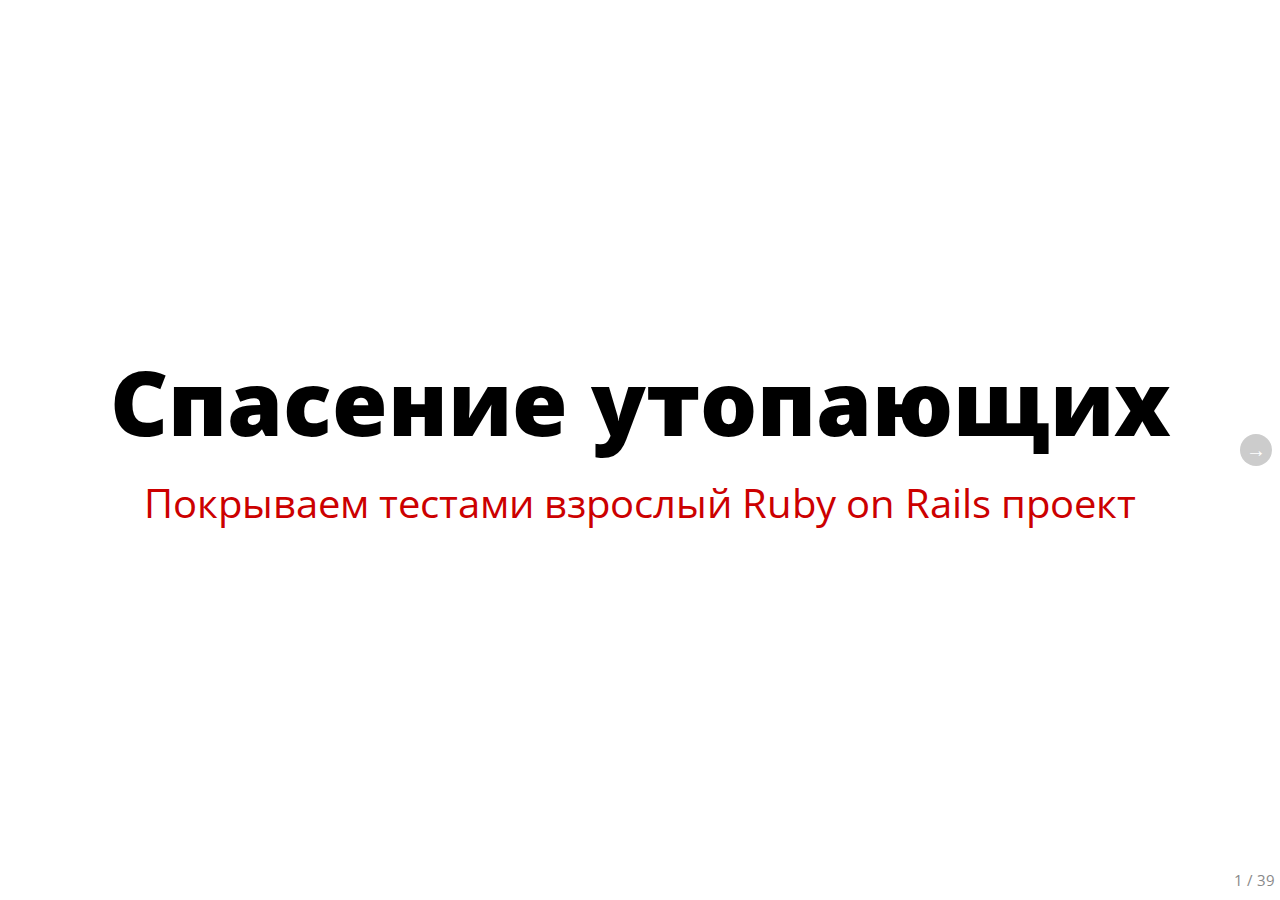
==== commit b101f3f2: "Other slides" ====
--- a/index.html
+++ b/index.html
@@ -182,6 +182,15 @@
   <div class='spacer bottom'></div>
 </section>
     <section class='slide'>
+      <div class='spacer top'></div>
+      <div class='content'>
+        <h1>Средняя температура по больнице</h1>
+        
+        <h2>Команда должна иметь примеры написания (всяких) спек</h2>
+      </div>
+      <div class='spacer bottom'></div>
+    </section>
+    <section class='slide'>
   <div class='spacer top'></div>
   <div class='content'>
     <h1>Инструментарий</h1>
@@ -211,11 +220,221 @@
     <section class='slide'>
       <div class='spacer top'></div>
       <div class='content'>
+        <h1>Что тестируем?</h1>
+        
+        <h2>Helpers + Controllers + Models</h2>
+      </div>
+      <div class='spacer bottom'></div>
+    </section>
+    <section class='slide'>
+      <div class='spacer top'></div>
+      <div class='content'>
+        <h1>Request Specs</h1>
+        
+        <h2>Очень эффективные, но медленные и проблемные</h2>
+        
+        <h3>Лучше иметь специально обученного человека</h3>
+      </div>
+      <div class='spacer bottom'></div>
+    </section>
+    <section class='slide'>
+      <div class='spacer top'></div>
+      <div class='content'>
+        <h1>JS Testing</h1>
+        
+        <h2>Аналогично, эффективные и проблемные</h2>
+      </div>
+      <div class='spacer bottom'></div>
+    </section>
+    <section class='left slide'>
+      <div class='spacer top'></div>
+      <div class='content'>
+        <h1>specs/models</h1>
+        
+        <ul>
+        <li>стейт машины</li>
+        <li>валидации
+        
+        <ul>
+        <li>should be_valid</li>
+        <li>should have(n).errors_on</li>
+        <li>match error message</li>
+        </ul>
+        </li>
+        <li>константы</li>
+        <li>shoulda</li>
+        </ul>
+      </div>
+      <div class='spacer bottom'></div>
+    </section>
+    <section class='slide'>
+      <div class='spacer top'></div>
+      <div class='content'>
+        <h1>specs/models/concerns</h1>
+      </div>
+      <div class='spacer bottom'></div>
+    </section>
+    <section class='left slide'>
+      <div class='spacer top'></div>
+      <div class='content'>
+        <h1>specs/controllers</h1>
+        
+        <h2>Плюсы</h2>
+        
+        <ul>
+        <li>максимально простые и эффективные</li>
+        <li>однотипные</li>
+        <li>прикрывают большое количество тылов: создание объекта, отображение, права доступа и т.п.</li>
+        <li>есть сессия и вьюха</li>
+        </ul>
+      </div>
+      <div class='spacer bottom'></div>
+    </section>
+    <section class='left slide'>
+      <div class='spacer top'></div>
+      <div class='content'>
+        <h1>specs/controllers</h1>
+        
+        <h2>Минусы</h2>
+        
+        <ul>
+        <li>нет редиректов</li>
+        <li>ничего не знают о JS</li>
+        <li>ничего не знают о кнопках</li>
+        </ul>
+      </div>
+      <div class='spacer bottom'></div>
+    </section>
+    <section class='slide'>
+      <div class='spacer top'></div>
+      <div class='content'>
+        <h1>specs/mailers</h1>
+      </div>
+      <div class='spacer bottom'></div>
+    </section>
+    <section class='slide'>
+      <div class='spacer top'></div>
+      <div class='content'>
+        <h1>spec/models/helpers</h1>
+        
+        <ul>
+        <li>Большое покрытие вьюхи</li>
+        <li>Скорее всего, надо покрывать много условий</li>
+        </ul>
+      </div>
+      <div class='spacer bottom'></div>
+    </section>
+    <section class='slide'>
+      <div class='spacer top'></div>
+      <div class='content'>
+        <h1>ability_spec.rb</h1>
+      </div>
+      <div class='spacer bottom'></div>
+    </section>
+    <section class='slide'>
+      <div class='spacer top'></div>
+      <div class='content'>
+        <h1>Сторонние сервисы, API, OAuth</h1>
+        
+        <ul>
+        <li>Искать стабы в README</li>
+        <li>webmock</li>
+        </ul>
+      </div>
+      <div class='spacer bottom'></div>
+    </section>
+    <section class='slide'>
+      <div class='spacer top'></div>
+      <div class='content'>
+        <h1>Mailers, Async Workers</h1>
+      </div>
+      <div class='spacer bottom'></div>
+    </section>
+    <section class='slide'>
+      <div class='spacer top'></div>
+      <div class='content'>
+        <h1>FactoryGirl</h1>
+      </div>
+      <div class='spacer bottom'></div>
+    </section>
+    <section class='slide'>
+  <div class='spacer top'></div>
+  <div class='content'>
+    <h1>FactoryGirl</h1>
+    
+    <h2>Тоже нужно тестить</h2>
+    
+    <p><textarea class='code' display='none' mode='ruby'># spec/factories_spec.rb&#x000A;&#x000A;FactoryGirl.factories.map(&:name).each do |factory_name|&#x000A;  describe "The #{factory_name} factory" do&#x000A;    it 'is valid' do&#x000A;      build(factory_name).should be_valid&#x000A;    end&#x000A;  end&#x000A;end</textarea>
+</p>
+    
+    <p><textarea class='code' display='none' mode='ruby'># Rakefile&#x000A;&#x000A;desc 'Run factory specs.'&#x000A;RSpec::Core::RakeTask.new(:factory_specs) do |t|&#x000A;  t.pattern = './spec/factories_spec.rb'&#x000A;end&#x000A;&#x000A;task spec: :factory_specs</textarea>
+</p>
+  </div>
+  <div class='spacer bottom'></div>
+</section>
+    <section class='slide'>
+      <div class='spacer top'></div>
+      <div class='content'>
+        <h1>RSpec</h1>
+        
+        <ul>
+        <li>let/set, ленивая загрузка</li>
+        <li>стабы, моки</li>
+        <li>spec_helper</li>
+        <li>синтаксический сахар</li>
+        <li>ссылка на документашку</li>
+        </ul>
+      </div>
+      <div class='spacer bottom'></div>
+    </section>
+    <section class='slide'>
+  <div class='spacer top'></div>
+  <div class='content'>
+    <h1>RR</h1>
+    
+    <p><textarea class='code' display='none' mode='ruby'># Flexmock&#x000A;flexmock(User).should_receive(:find).with('42').and_return(jane)&#x000A;# RSpec&#x000A;User.should_receive(:find).with('42').and_return(jane)&#x000A;# Mocha&#x000A;User.expects(:find).with('42').returns { jane }&#x000A;# rspec-mocks (using return value blocks)&#x000A;User.should_receive(:find).with('42') { jane }&#x000A;# RR&#x000A;mock(User).find('42') { jane }</textarea>
+</p>
+  </div>
+  <div class='spacer bottom'></div>
+</section>
+    <section class='left slide'>
+  <div class='spacer top'></div>
+  <div class='content'>
+    <h1>Самостоятельное изучение для коллег</h1>
+
+<ul>
+<li>codeschool.com/courses/rails-testing-for-zombies</li>
+<li>codeschool.com/courses/testing-with-rspec</li>
+<li>betterspecs.org (github.com/andreareginato/betterspecs/issues/20)</li>
+<li>betterspecs.org/#resources</li>
+</ul>
+  </div>
+  <div class='spacer bottom'></div>
+</section>
+    <section class='left slide'>
+  <div class='spacer top'></div>
+  <div class='content'>
+    <h1>Займемся списыванием</h1>
+
+<ul>
+<li>github.com/rails/rails</li>
+<li>github.com/gitlabhq/gitlabhq</li>
+<li>github.com/infews/keydown</li>
+<li>github.com/spree/spree</li>
+<li>github.com/errbit/errbit</li>
+<li>Любой большой опенсорс тоже подойдет</li>
+</ul>
+  </div>
+  <div class='spacer bottom'></div>
+</section>
+    <section class='slide'>
+      <div class='spacer top'></div>
+      <div class='content'>
         <h1>Спасибо!</h1>
         
         <h2>Вопросы?</h2>
         
-        <h2>@killthekitten, <a href="http://killtekitten.github.io/testing_from_scratch_talk/">http://killthekitten.github.io/testing_from_scratch_talk/</a></h2>
+        <h2>@killthekitten, <a href="http://killtekitten.ru/testing_from_scratch_talk/">http://killthekitten.ru/testing_from_scratch_talk/</a></h2>
       </div>
       <div class='spacer bottom'></div>
     </section>
--- a/css/rspec_rescue_mission.css
+++ b/css/rspec_rescue_mission.css
@@ -14,3 +14,6 @@
 .keydown.deck-container h2 {
   font-size: 2rem;
 }
+.keydown.deck-container h3 {
+  font-size: 1.5rem;
+}
